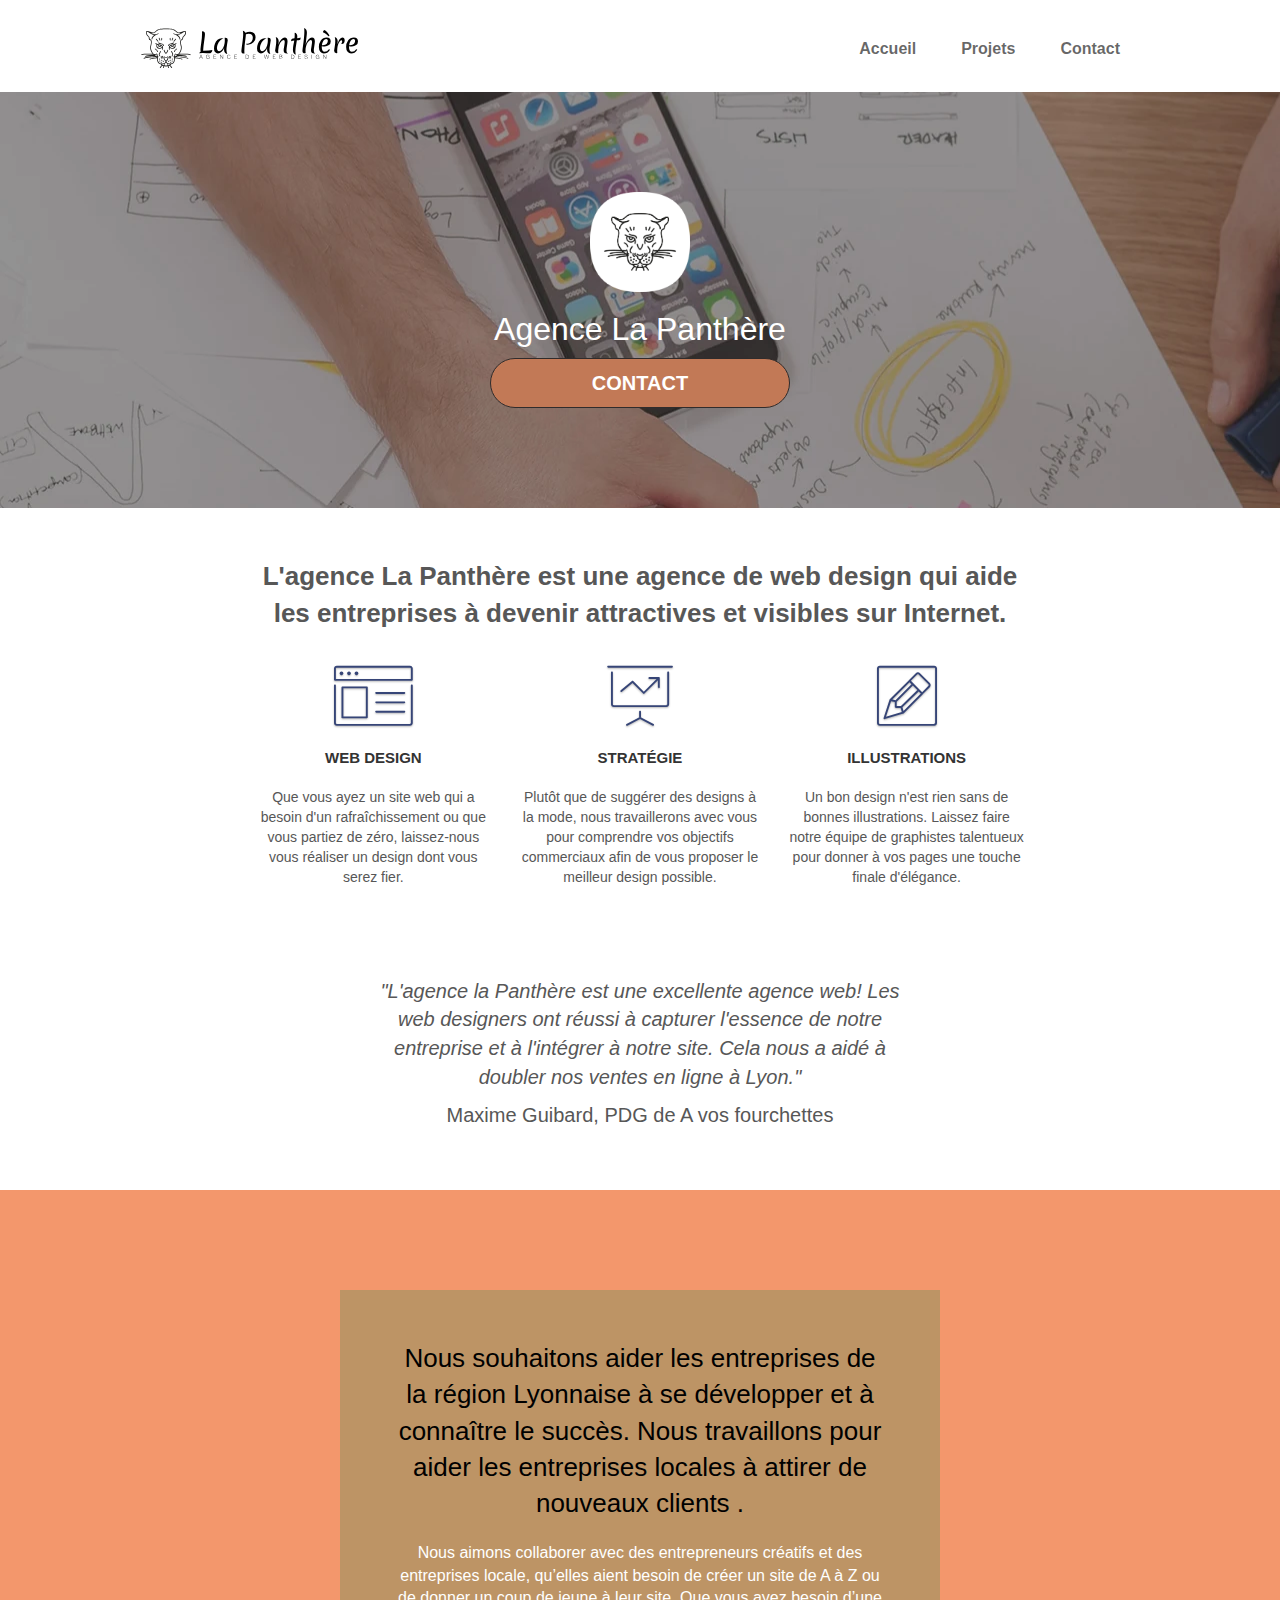
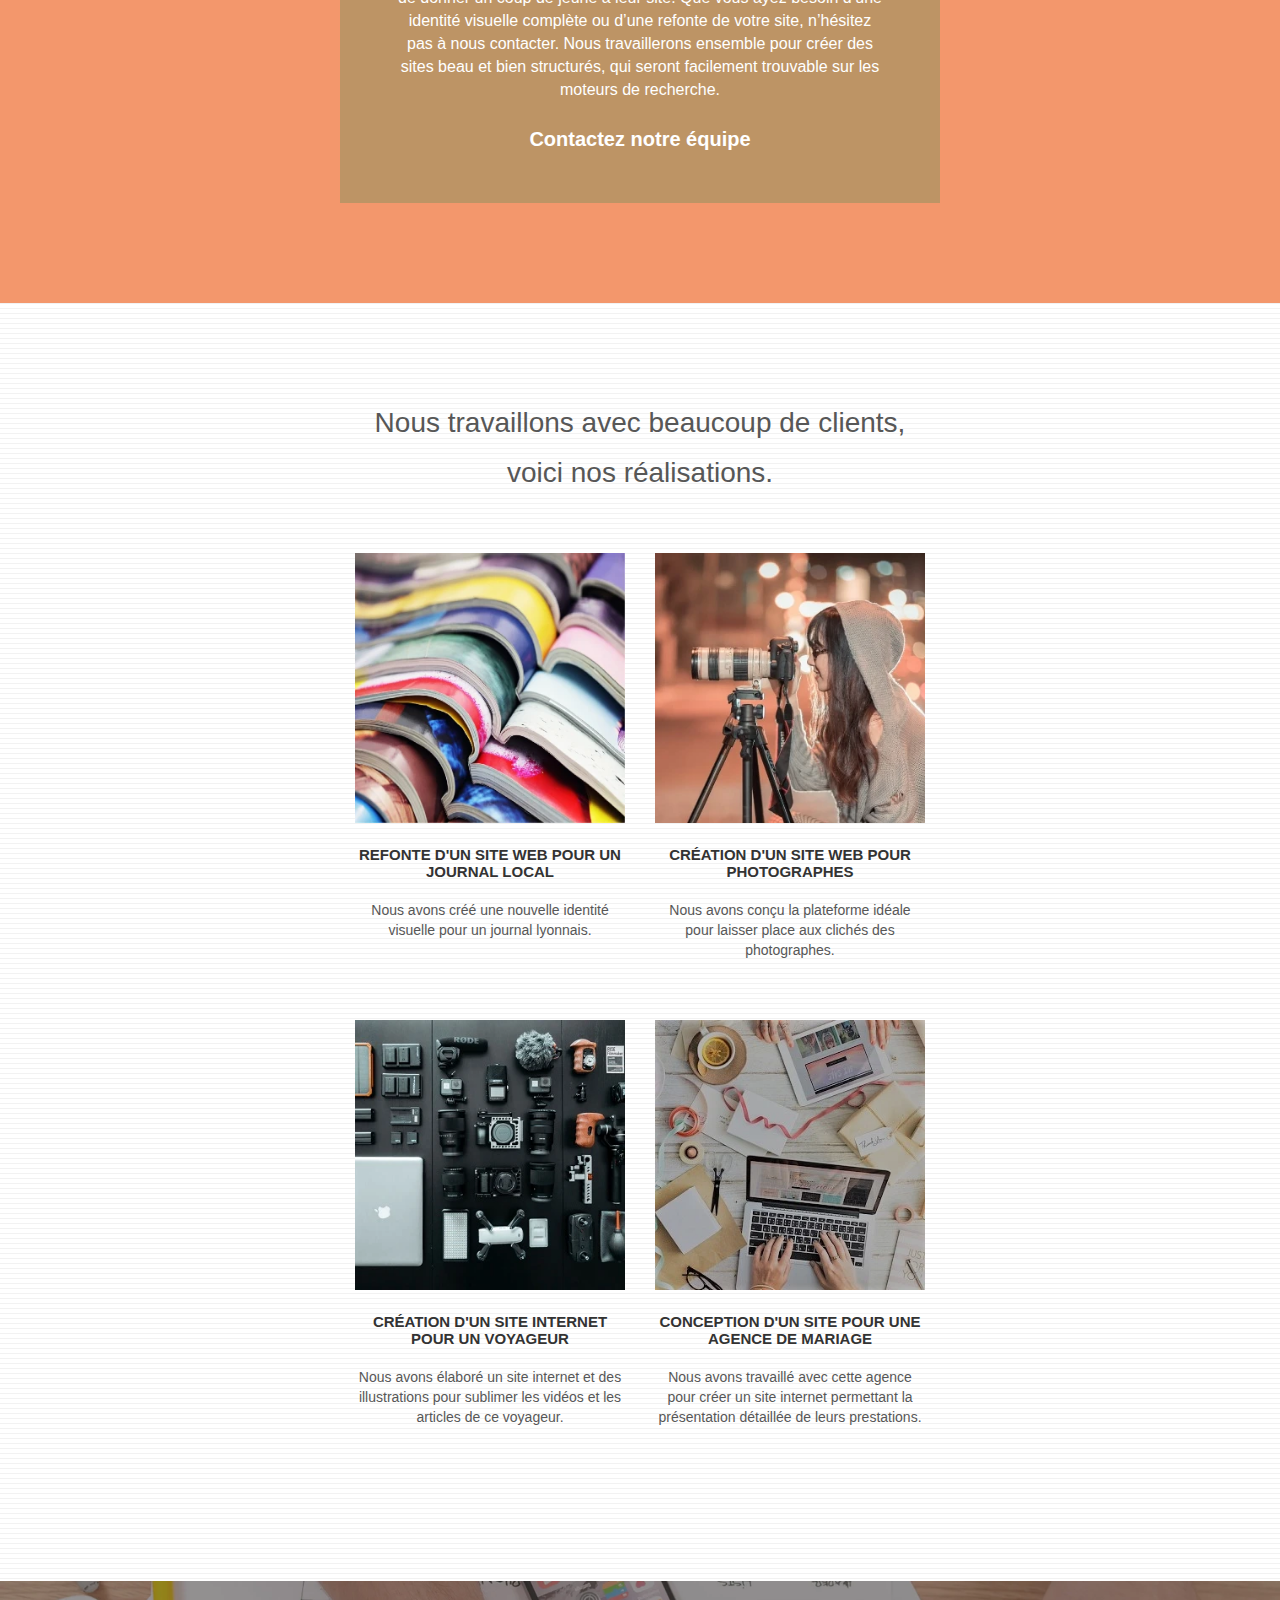
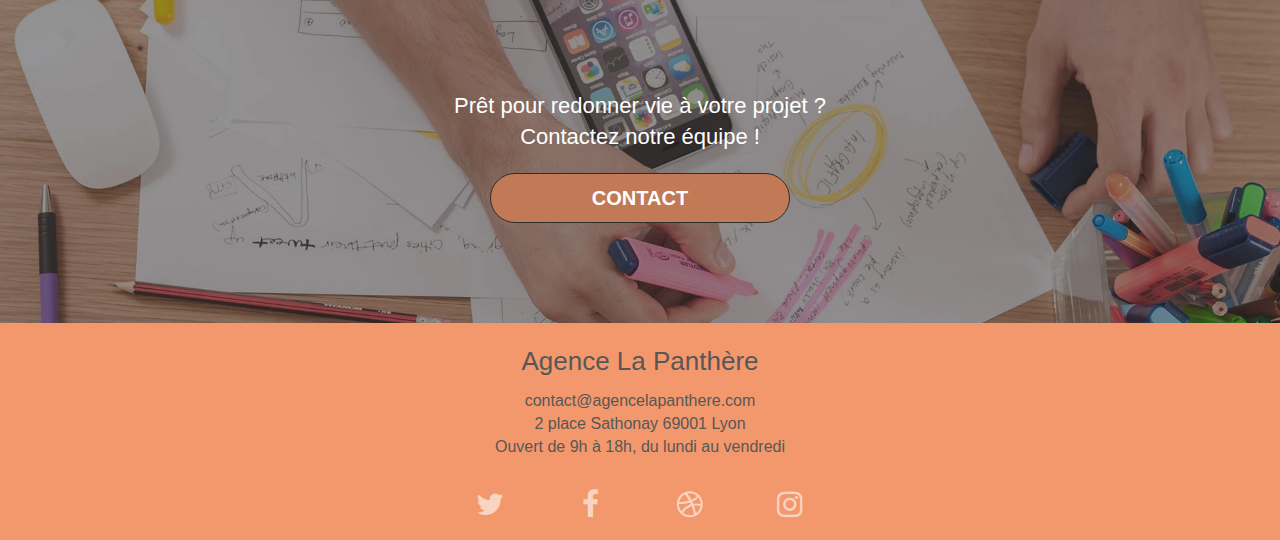
==== index.html @ f6cb7abb "V2 page 1 1er jet" ====
<!doctype html>
<html lang="fr-FR">
<head>
    <meta charset="utf-8">
	<meta charset="robots" content="index, folow">
	<!-- Placer url de la page ICI -->
	<link rel= "canonical"href= "" />
	<title>La Panthère - Agence de web design à Lyon.</title>
    <meta name="description" content="La Panthère agence, basée à Lyon, Création et refonte de sites web, aide au développement d'entreprise par le web design, la statégie web, et les illustrations">
    <meta name="viewport" content="width=device-width, initial-scale=1.0, viewport-fit=cover">
	<link rel="shortcut icon" type="image/png" href="img/favicon.jpg">
    
<!-- CSS -->
	<link rel="stylesheet" type="text/css" href="./css/bootstrap.css">
	<link rel="stylesheet" type="text/css" href="./css/font-awesome.css">
	<link rel="stylesheet" type="text/css" href="./css/et-line.css">
	<link rel="stylesheet" type="text/css" href="./css/style.css">
    
<!-- Analytics -->
<!-- il faudra penser à ajouter Google Analaytics 4 pour avoir un retour sur la fréquentation du site --> 
<!-- Analytics END -->
    
</head>


<body>
	<div class="page-container">
		
		<!-- bloc-0 -->
		<header>
			<div class="bloc bgc-white l-bloc " id="bloc-0">
				<div class="container bloc-sm">
					<nav class="navbar row">
						<div class="navbar-header">
							<a class="navbar-brand" href="index.html"><img src="img/agence-la-panthere-monochrome.svg" alt=" Logo de l'agence la Panthère de web design à Lyon" height="40" /></a>
							<button id="nav-toggle" type="button" class="ui-navbar-toggle navbar-toggle" data-toggle="collapse" data-target=".navbar-1">
								<span class="sr-only">Toggle navigation</span><span class="icon-bar"></span><span class="icon-bar"></span><span class="icon-bar"></span>
							</button>
						</div>
						<div class="collapse navbar-collapse navbar-1 special-dropdown-nav">
							<ul class="site-navigation nav navbar-nav">
								<li class="contour">
									<a href="index.html">Accueil</a>
								</li>
								<li class="contour">
									<a href="#section-projet">Projets</a>
								</li>
								<li class="contour">
									<a href="contact.html">Contact</a>
								</li>
							</ul>
						</div>
					</nav>
				</div>
			</div>
		</header>
		<!-- bloc-0 END -->

		<main>
			<!-- bloc-1-presentation -->
			<div class="bloc bgc-dark-slate-blue bg-banniere d-bloc bg-t-edge bloc-bg-texture texture-paper b-parallax" id="bloc-1-hero">
				<div class="container bloc-lg">
					<div class="row tight-width-whitespace">
						<div class="col-sm-12">
							<img src="img/logo.png" class="center-block image-resize-mode" width="100" alt="Agence La Panthère à Lyon, web design et création" />
							<h1 class="text-center mod-size4">
								Agence La Panthère
							</h1>
							<div class="center">
								<form action="contact.html">
									<button	type="submit" class="btn-spc bold-link">CONTACT</button>
								</form>
							</div>
						</div>
					</div>
				</div>
			</div>
			<!-- bloc-1-presentation END -->


			<!-- bloc-2-services -->
			<div class="bloc bgc-white l-bloc" id="bloc-2-services">
				<div class="container bloc-md">
					<div class="row">
						<div class="col-sm-12 text-center">
							<!-- Image à remplacer par du texte -->
							<p class="mod-size2 mod-bold">L'agence La Panthère est une agence de web design qui aide<br>
							les entreprises à devenir attractives et visibles sur Internet.</p>
						</div>
					</div>
					<div class="row voffset-lg med-width-whitespace">
						<div class="col-sm-4">
							<div class="text-center">
								<span class="et-icon-browser sm-shadow icon-dark-slate-blue icons icon-lg"></span>
							</div>
							<h3 class="mg-md text-center">
								Web design
							</h3>
							<p class="text-center mod-size5">
								Que vous ayez un site web qui a besoin d'un rafraîchissement ou que vous partiez de zéro, laissez-nous vous réaliser un design dont vous serez fier.
							</p>
						</div>
						<div class="col-sm-4">
							<div class="text-center">
								<span class="et-icon-presentation sm-shadow icon-dark-slate-blue icons icon-lg"></span>
							</div>
							<h3 class="mg-md text-center">
								Stratégie
							</h3>
							<p class="text-center mod-size5">
								Plutôt que de suggérer des designs à la mode, nous travaillerons avec vous pour comprendre vos objectifs commerciaux afin de vous proposer le meilleur design possible.<br>
							</p>
						</div>
						<div class="col-sm-4">
							<div class="text-center">
								<span class="et-icon-edit sm-shadow icon-dark-slate-blue icons icon-lg"></span>
							</div>
							<h3 class="mg-md text-center">
								Illustrations
							</h3>
							<p class="text-center mod-size5">
								Un bon design n'est rien sans de bonnes illustrations. Laissez faire notre équipe de graphistes talentueux pour donner à vos pages une touche finale d'élégance.
							</p>
						</div>
					</div>
					<div class="row voffset-lg voffset">
						<div class="col-xs-12 col-md-8 col-md-offset-2 text-center">
							<p class="mod-size4 mod-italic">"L'agence la Panthère est une excellente agence web! Les<br>
							web designers ont réussi à capturer l'essence de notre<br>
							entreprise et à l'intégrer à notre site. Cela nous a aidé à <br>
							doubler nos ventes en ligne à Lyon."</p>
							<p class= "mod-size4 mod-lighter">Maxime Guibard, PDG de A vos fourchettes</p>
						</div>
					</div>
				</div>
			</div>
			<!-- bloc-2-services END -->

			<!-- bloc-3-what-i-do -->
			<div class="bloc tc-white bgc-atomic-tangerine bg-presentation d-bloc bloc-bg-texture texture-paper b-parallax" id="bloc-3-what-i-do">
				<div class="container bloc-lg">
					<div class="row tight-width-whitespace black-background">
						<div class="col-sm-12">
							<h2 class="mg-md text-center txt-black mod-size2">
								Nous souhaitons aider les entreprises de la région Lyonnaise à se développer et à connaître le succès. Nous travaillons pour aider les entreprises locales à attirer de nouveaux clients .<br>
							</h2>
							<p class="text-center white mod-size3">
								Nous aimons collaborer avec des entrepreneurs créatifs et des entreprises locale, qu’elles aient besoin de créer un site de A à Z ou de donner un coup de jeune à leur site. Que vous ayez besoin d’une identité visuelle complète ou d’une refonte de votre site, n’hésitez pas à nous contacter. Nous travaillerons ensemble pour créer des sites beau et bien structurés, qui seront facilement trouvable sur les moteurs de recherche. <br><br>
								<a class="ltc-white bold-link" href="contact.html"> Contactez notre équipe </a><br>
							</p>
						</div>
					</div>
				</div>
			</div>
			<!-- bloc-3-what-i-do END -->

			<!-- bloc-4-portfolio -->
			<div class="bloc bgc-white bg-lines-h2-bg bg-repeat l-bloc" id="bloc-4-portfolio">
				<div class="container bloc-lg">
					<div class="row">
						<div class="col-sm-12 text-center" id="section-projet">
							<p class="mod-size1">Nous travaillons avec beaucoup de clients,</p>
							<p class="mod-size1">voici nos réalisations.</p>
							
						</div>
					</div>
					<div class="row tight-width-whitespace portfolio-row">
						<div class="col-sm-6 center">
							<a href="#" data-lightbox="img/1.webp" data-gallery-id="gallery-1" data-caption="Refonte d'un site web pour un journal local" data-frame="snapshot-lb"><img src="img/1.webp" alt="Agence la Panthère à Lyon. Refonte d'un site web pour un journal local" class="img-responsive portfolio-thumb" /></a>
							<h3 class="mg-md text-center">
								Refonte d'un site web pour un journal local
							</h3>
							<p class="text-center mod-size5">
								Nous avons créé une nouvelle identité visuelle pour un journal lyonnais.
							</p>
						</div>
						<div class="col-sm-6">
							<a href="#" data-lightbox="img/2.webp" data-gallery-id="gallery-1" data-caption="Création d'un site web pour photographes" data-frame="snapshot-lb"><img src="img/2.webp" class="img-responsive portfolio-thumb" alt="Agence la Panthère à Lyon. Création d'un site web pour photographes" /></a>
							<h3 class="mg-md text-center">
								Création d'un site web pour photographes
							</h3>
							<p class="text-center mod-size5">
								Nous avons conçu la plateforme idéale pour laisser place aux clichés des photographes.
							</p>
						</div>
					</div>
					<div class="row tight-width-whitespace portfolio-row">
						<div class="col-sm-6">
							<a href="#" data-lightbox="img/3.webp" data-gallery-id="gallery-1" data-caption="Création d'un site internet pour un voyageur" data-frame="snapshot-lb"><img src="img/3.webp" class="img-responsive portfolio-thumb" alt="Agence la Panthère à Lyon. Création d'un site web pour voyageur"/></a>
							<h3 class="mg-md text-center">
								Création d'un site internet pour un voyageur
							</h3>
							<p class="text-center mod-size5">
								Nous avons élaboré un site internet et des illustrations pour sublimer les vidéos et les articles de ce voyageur.
							</p>
						</div>
						<div class="col-sm-6">
							<a href="#" data-lightbox="img/4.webp" data-gallery-id="gallery-1" data-caption="Conception d'un site pour une agence de mariage" data-frame="snapshot-lb"><img src="img/4.webp" class="img-responsive portfolio-thumb" alt="Agence la Panthère à Lyon. Création d'un site web pour agence de mariage" /></a>
							<h3 class="mg-md text-center">
								Conception d'un site pour une agence de mariage
							</h3>
							<p class="text-center mod-size5">
								Nous avons travaillé avec cette agence pour créer un site internet permettant la présentation détaillée de leurs prestations.
							</p>
						</div>
					</div>
				</div>
			</div>
			<!-- bloc-4-portfolio END -->

			<!-- bloc-5-cta -->
			<div class="bloc bgc-dark-slate-blue bg-banniere d-bloc texture-paper" id="bloc-5-cta">
				<div class="container bloc-lg">
					<div class="row">
						<h2 class="mg-md text-center .mod-size txt-white">
							Prêt pour redonner vie à votre projet ?<br>Contactez notre équipe !
						</h2>
						<div class="center">
							<form action="contact.html">
								<button	type="submit" class="btn-spc bold-link">CONTACT</button>
							</form>
						</div>
					</div>
				</div>
			</div>
			<!-- bloc-5-cta END -->
		</main>

		<footer>
			<!-- Footer -->
			<div class="bloc bgc-atomic-tangerine d-bloc" id="bloc-8">
					<div class="container bloc-sm">
						<div class="row mod-row">
							<div class="col-sm-12">
								<p class="text-center tc-black mod-size2">
									Agence La Panthère <br>
								</p>
								<p class="text-center tc-black mod-size3">
									contact@agencelapanthere.com<br>2 place Sathonay 69001 Lyon<br>Ouvert de 9h à 18h, du lundi au vendredi<br>
								</p>
								<div class="row row-no-gutters social tc-black flex-row">
									<div class="col-sm-3">
										<div class="text-center">
											<a class="social" href="index.html"><span class="fa fa-twitter icon-md"></span></a>
										</div>
									</div>
									<div class="col-sm-3">
										<div class="text-center">
											<a class="social" href="index.html"><span class="fa fa-facebook icon-md"></span></a>
										</div>
									</div>
									<div class="col-sm-3">
										<div class="text-center">
											<a class="social" href="index.html"><span class="fa fa-dribbble icon-md"></span></a>
										</div>
									</div>
									<div class="col-sm-3">
										<div class="text-center">
											<a class="social" href="index.html"><span class="fa fa-instagram icon-md"></span></a>
										</div>
									</div>					
								</div>
							</div>
						</div>
					</div>
			</div>
			<!-- Footer - bloc-8 END -->
		</footer>


	</div>
<!-- Principal conteneur END -->

<!-- Javascript -->
<script src="./js/jquery-2.1.0.js" defer></script>
<script src="./js/bootstrap.js" defer></script>
<script src="./js/blocs.js" defer></script>
<script src="./js/jquery.touchSwipe.js" defer></script>
<script src="./js/gmaps.js" defer></script>
<!-- Fin JS -->

</body>
</html>
---- css/et-line.css ----
@font-face {
    font-family: et-line;
    src: url(../fonts/et-line.eot);
    src: url(../fonts/et-line.eot?#iefix) format('embedded-opentype'), url(../fonts/et-line.woff) format('woff'), url(../fonts/et-line.ttf) format('truetype'), url(../fonts/et-line.svg#et-line) format('svg');
    font-weight: 400;
    font-style: normal
}

.et-icon-adjustments,
.et-icon-alarmclock,
.et-icon-anchor,
.et-icon-aperture,
.et-icon-attachment,
.et-icon-bargraph,
.et-icon-basket,
.et-icon-beaker,
.et-icon-bike,
.et-icon-book-open,
.et-icon-briefcase,
.et-icon-browser,
.et-icon-calendar,
.et-icon-camera,
.et-icon-caution,
.et-icon-chat,
.et-icon-circle-compass,
.et-icon-clipboard,
.et-icon-clock,
.et-icon-cloud,
.et-icon-compass,
.et-icon-desktop,
.et-icon-dial,
.et-icon-document,
.et-icon-documents,
.et-icon-download,
.et-icon-dribbble,
.et-icon-edit,
.et-icon-envelope,
.et-icon-expand,
.et-icon-facebook,
.et-icon-flag,
.et-icon-focus,
.et-icon-gears,
.et-icon-genius,
.et-icon-gift,
.et-icon-global,
.et-icon-globe,
.et-icon-googleplus,
.et-icon-grid,
.et-icon-happy,
.et-icon-hazardous,
.et-icon-heart,
.et-icon-hotairballoon,
.et-icon-hourglass,
.et-icon-key,
.et-icon-laptop,
.et-icon-layers,
.et-icon-lifesaver,
.et-icon-lightbulb,
.et-icon-linegraph,
.et-icon-linkedin,
.et-icon-lock,
.et-icon-magnifying-glass,
.et-icon-map,
.et-icon-map-pin,
.et-icon-megaphone,
.et-icon-mic,
.et-icon-mobile,
.et-icon-newspaper,
.et-icon-notebook,
.et-icon-paintbrush,
.et-icon-paperclip,
.et-icon-pencil,
.et-icon-phone,
.et-icon-picture,
.et-icon-pictures,
.et-icon-piechart,
.et-icon-presentation,
.et-icon-pricetags,
.et-icon-printer,
.et-icon-profile-female,
.et-icon-profile-male,
.et-icon-puzzle,
.et-icon-quote,
.et-icon-recycle,
.et-icon-refresh,
.et-icon-ribbon,
.et-icon-rss,
.et-icon-sad,
.et-icon-scissors,
.et-icon-scope,
.et-icon-search,
.et-icon-shield,
.et-icon-speedometer,
.et-icon-strategy,
.et-icon-streetsign,
.et-icon-tablet,
.et-icon-target,
.et-icon-telescope,
.et-icon-toolbox,
.et-icon-tools,
.et-icon-tools-2,
.et-icon-trophy,
.et-icon-tumblr,
.et-icon-twitter,
.et-icon-upload,
.et-icon-video,
.et-icon-wallet,
.et-icon-wine {
    font-family: et-line;
    speak: none;
    font-style: normal;
    font-weight: 400;
    font-variant: normal;
    text-transform: none;
    line-height: 1;
    -webkit-font-smoothing: antialiased;
    -moz-osx-font-smoothing: grayscale;
    display: inline-block
}

.et-icon-mobile:before {
    content: "\e000"
}

.et-icon-laptop:before {
    content: "\e001"
}

.et-icon-desktop:before {
    content: "\e002"
}

.et-icon-tablet:before {
    content: "\e003"
}

.et-icon-phone:before {
    content: "\e004"
}

.et-icon-document:before {
    content: "\e005"
}

.et-icon-documents:before {
    content: "\e006"
}

.et-icon-search:before {
    content: "\e007"
}

.et-icon-clipboard:before {
    content: "\e008"
}

.et-icon-newspaper:before {
    content: "\e009"
}

.et-icon-notebook:before {
    content: "\e00a"
}

.et-icon-book-open:before {
    content: "\e00b"
}

.et-icon-browser:before {
    content: "\e00c"
}

.et-icon-calendar:before {
    content: "\e00d"
}

.et-icon-presentation:before {
    content: "\e00e"
}

.et-icon-picture:before {
    content: "\e00f"
}

.et-icon-pictures:before {
    content: "\e010"
}

.et-icon-video:before {
    content: "\e011"
}

.et-icon-camera:before {
    content: "\e012"
}

.et-icon-printer:before {
    content: "\e013"
}

.et-icon-toolbox:before {
    content: "\e014"
}

.et-icon-briefcase:before {
    content: "\e015"
}

.et-icon-wallet:before {
    content: "\e016"
}

.et-icon-gift:before {
    content: "\e017"
}

.et-icon-bargraph:before {
    content: "\e018"
}

.et-icon-grid:before {
    content: "\e019"
}

.et-icon-expand:before {
    content: "\e01a"
}

.et-icon-focus:before {
    content: "\e01b"
}

.et-icon-edit:before {
    content: "\e01c"
}

.et-icon-adjustments:before {
    content: "\e01d"
}

.et-icon-ribbon:before {
    content: "\e01e"
}

.et-icon-hourglass:before {
    content: "\e01f"
}

.et-icon-lock:before {
    content: "\e020"
}

.et-icon-megaphone:before {
    content: "\e021"
}

.et-icon-shield:before {
    content: "\e022"
}

.et-icon-trophy:before {
    content: "\e023"
}

.et-icon-flag:before {
    content: "\e024"
}

.et-icon-map:before {
    content: "\e025"
}

.et-icon-puzzle:before {
    content: "\e026"
}

.et-icon-basket:before {
    content: "\e027"
}

.et-icon-envelope:before {
    content: "\e028"
}

.et-icon-streetsign:before {
    content: "\e029"
}

.et-icon-telescope:before {
    content: "\e02a"
}

.et-icon-gears:before {
    content: "\e02b"
}

.et-icon-key:before {
    content: "\e02c"
}

.et-icon-paperclip:before {
    content: "\e02d"
}

.et-icon-attachment:before {
    content: "\e02e"
}

.et-icon-pricetags:before {
    content: "\e02f"
}

.et-icon-lightbulb:before {
    content: "\e030"
}

.et-icon-layers:before {
    content: "\e031"
}

.et-icon-pencil:before {
    content: "\e032"
}

.et-icon-tools:before {
    content: "\e033"
}

.et-icon-tools-2:before {
    content: "\e034"
}

.et-icon-scissors:before {
    content: "\e035"
}

.et-icon-paintbrush:before {
    content: "\e036"
}

.et-icon-magnifying-glass:before {
    content: "\e037"
}

.et-icon-circle-compass:before {
    content: "\e038"
}

.et-icon-linegraph:before {
    content: "\e039"
}

.et-icon-mic:before {
    content: "\e03a"
}

.et-icon-strategy:before {
    content: "\e03b"
}

.et-icon-beaker:before {
    content: "\e03c"
}

.et-icon-caution:before {
    content: "\e03d"
}

.et-icon-recycle:before {
    content: "\e03e"
}

.et-icon-anchor:before {
    content: "\e03f"
}

.et-icon-profile-male:before {
    content: "\e040"
}

.et-icon-profile-female:before {
    content: "\e041"
}

.et-icon-bike:before {
    content: "\e042"
}

.et-icon-wine:before {
    content: "\e043"
}

.et-icon-hotairballoon:before {
    content: "\e044"
}

.et-icon-globe:before {
    content: "\e045"
}

.et-icon-genius:before {
    content: "\e046"
}

.et-icon-map-pin:before {
    content: "\e047"
}

.et-icon-dial:before {
    content: "\e048"
}

.et-icon-chat:before {
    content: "\e049"
}

.et-icon-heart:before {
    content: "\e04a"
}

.et-icon-cloud:before {
    content: "\e04b"
}

.et-icon-upload:before {
    content: "\e04c"
}

.et-icon-download:before {
    content: "\e04d"
}

.et-icon-target:before {
    content: "\e04e"
}

.et-icon-hazardous:before {
    content: "\e04f"
}

.et-icon-piechart:before {
    content: "\e050"
}

.et-icon-speedometer:before {
    content: "\e051"
}

.et-icon-global:before {
    content: "\e052"
}

.et-icon-compass:before {
    content: "\e053"
}

.et-icon-lifesaver:before {
    content: "\e054"
}

.et-icon-clock:before {
    content: "\e055"
}

.et-icon-aperture:before {
    content: "\e056"
}

.et-icon-quote:before {
    content: "\e057"
}

.et-icon-scope:before {
    content: "\e058"
}

.et-icon-alarmclock:before {
    content: "\e059"
}

.et-icon-refresh:before {
    content: "\e05a"
}

.et-icon-happy:before {
    content: "\e05b"
}

.et-icon-sad:before {
    content: "\e05c"
}

.et-icon-facebook:before {
    content: "\e05d"
}

.et-icon-twitter:before {
    content: "\e05e"
}

.et-icon-googleplus:before {
    content: "\e05f"
}

.et-icon-rss:before {
    content: "\e060"
}

.et-icon-tumblr:before {
    content: "\e061"
}

.et-icon-linkedin:before {
    content: "\e062"
}

.et-icon-dribbble:before {
    content: "\e063"
}
---- css/style.css ----
body {
    margin: 0;
    padding: 0;
    background: #FFF;
    overflow-x: hidden;
    -webkit-font-smoothing: antialiased;
    -moz-osx-font-smoothing: grayscale;
}
/* modif css */
.mod-size1 {
    font-size: 28px;
}
.mod-size2 {
    font-size: 26px;
}
.mod-size3 {
    font-size: 16px;
}
.mod-size4 {
    font-size: 20px;
} 
.mod-size5{
    font-size: 14px;
}
.mod-italic {
    font-style: italic;
}
.mod-lighter {
    font-weight: lighter;
}
.mod-bold {
    font-weight: bold;
}
.center {
    text-align: center;
    justify-content: center;
}
.shadow1 {
    text-shadow: white 3px 5px 30px;
}
.txt-white {
    color: white!important;
}
.txt-black {
    color: black!important;
}
.btn-spc {
    border: 1px solid rgb(48, 44, 44);
    padding: 10px 20px;
    border-radius: 30px;
    background-color: #c27956;
    min-width: 300px;
    color: white;
}
.btn-spc:hover {
    box-shadow: 0 0 10px pink;
    border-color: white;
    text-shadow: 0 0 20px white;
}
.contour {

    border-radius: 10px;
}
a,
button {
    transition: all 0.3s ease-in;
    transition: all 0.8s ease-out;
    outline: none!important;
}

a:hover {
    border-radius: 20px;
    text-decoration: none;
    cursor: pointer;
}
.flex-row {
    display: flex;
    flex-direction: row;
    justify-content: space-between;
}
.img-responsive {
    margin-left: auto;
    margin-right: auto;
}

#page-loading-blocs-notifaction {
    position: fixed;
    top: 0;
    bottom: 0;
    width: 100%;
    z-index: 100000;
    background: #FFFFFF url("img/pageload-spinner.gif") no-repeat center center;
}

.bloc {
    width: 100%;
    clear: both;
    background: 50% 50% no-repeat;
    padding: 0 50px;
    -webkit-background-size: cover;
    -moz-background-size: cover;
    -o-background-size: cover;
    background-size: cover;
    position: relative;
}

.bloc .container {
    padding-left: 0;
    padding-right: 0;
}

.bloc-lg {
    padding: 100px 50px;
}

.bloc-md {
    padding: 50px;
}

.bloc-sm {
    padding: 20px 50px;
}

.bg-center,
.bg-l-edge,
.bg-r-edge,
.bg-t-edge,
.bg-b-edge,
.bg-tl-edge,
.bg-bl-edge,
.bg-tr-edge,
.bg-br-edge,
.bg-repeat {
    -webkit-background-size: auto!important;
    -moz-background-size: auto!important;
    -o-background-size: auto!important;
    background-size: auto!important;
}

.bg-repeat {
    background: repeat;
}

.bg-t-edge {
    background: top no-repeat;
}

.bloc-bg-texture::before {
    
    background-size: 2px 2px;
    position: absolute;
    top: 0;
    bottom: 0;
    left: 0;
    right: 0;
}

.texture-paper::before {
    background: url("img/texture-paper.png");
    background-size: 280px 280px;
}

.b-parallax {
    background-attachment: fixed;
}

.d-bloc {
    color: rgba(255, 255, 255, .7);
}

.d-bloc button:hover {
    color: rgba(255, 255, 255, .9);
}

.d-bloc .icon-round,
.d-bloc .icon-square,
.d-bloc .icon-rounded,
.d-bloc .icon-semi-rounded-a,
.d-bloc .icon-semi-rounded-b {
    border-color: rgba(255, 255, 255, .9);
}

.d-bloc .divider-h span {
    border-color: rgba(255, 255, 255, .2);
}

.d-bloc .a-btn,
.d-bloc .navbar a,
.d-bloc .navbar-brand,
.d-bloc a .icon-sm,
.d-bloc a .icon-md,
.d-bloc a .icon-lg,
.d-bloc a .icon-xl,
.d-bloc h1 a,
.d-bloc h2 a,
.d-bloc h3 a,
.d-bloc h4 a,
.d-bloc h5 a,
.d-bloc h6 a,
.d-bloc p a {
    color: rgba(255, 255, 255, .6);
}

.d-bloc .a-btn:hover,
.d-bloc .navbar a:hover,
.d-bloc .navbar-brand:hover,
.d-bloc a:hover .icon-sm,
.d-bloc a:hover .icon-md,
.d-bloc a:hover .icon-lg,
.d-bloc a:hover .icon-xl,
.d-bloc h1 a:hover,
.d-bloc h2 a:hover,
.d-bloc h3 a:hover,
.d-bloc h4 a:hover,
.d-bloc h5 a:hover,
.d-bloc h6 a:hover,
.d-bloc p a:hover {
    color: rgba(255, 255, 255, 1);
}

.d-bloc .navbar-toggle .icon-bar {
    background: rgba(255, 255, 255, 1);
}

.d-bloc .btn-wire,
.d-bloc .btn-wire:hover {
    color: rgba(255, 255, 255, 1);
    border-color: rgba(255, 255, 255, 1);
}

.d-bloc .panel {
    color: rgba(0, 0, 0, .5);
}

.d-bloc .panel button:hover {
    color: rgba(0, 0, 0, .7);
}

.d-bloc .panel icon {
    border-color: rgba(0, 0, 0, .7);
}

.d-bloc .panel .divider-h span {
    border-color: rgba(0, 0, 0, .1);
}

.d-bloc .panel .a-btn {
    color: rgba(0, 0, 0, .6);
}

.d-bloc .panel .a-btn:hover {
    color: rgba(0, 0, 0, 1);
}

.d-bloc .panel .btn-wire,
.d-bloc .panel .btn-wire:hover {
    color: rgba(0, 0, 0, .7);
    border-color: rgba(0, 0, 0, .3);
}

.d-bloc .panel,
.l-bloc {
    color: rgba(0, 0, 0, .5);
}

.d-bloc .panel button:hover,
.l-bloc button:hover {
    color: rgba(0, 0, 0, .7);
}

.l-bloc .icon-round,
.l-bloc .icon-square,
.l-bloc .icon-rounded,
.l-bloc .icon-semi-rounded-a,
.l-bloc .icon-semi-rounded-b {
    border-color: rgba(0, 0, 0, .7);
}

.d-bloc .panel .divider-h span,
.l-bloc .divider-h span {
    border-color: rgba(0, 0, 0, .1);
}

.d-bloc .panel .a-btn,
.l-bloc .a-btn,
.l-bloc .navbar a,
.l-bloc .navbar-brand,
.l-bloc a .icon-sm,
.l-bloc a .icon-md,
.l-bloc a .icon-lg,
.l-bloc a .icon-xl,
.l-bloc h1 a,
.l-bloc h2 a,
.l-bloc h3 a,
.l-bloc h4 a,
.l-bloc h5 a,
.l-bloc h6 a,
.l-bloc p a {
    color: rgba(0, 0, 0, .6);
}

.d-bloc .panel .a-btn:hover,
.l-bloc .a-btn:hover,
.l-bloc .navbar a:hover,
.l-bloc .navbar-brand:hover,
.l-bloc a:hover .icon-sm,
.l-bloc a:hover .icon-md,
.l-bloc a:hover .icon-lg,
.l-bloc a:hover .icon-xl,
.l-bloc h1 a:hover,
.l-bloc h2 a:hover,
.l-bloc h3 a:hover,
.l-bloc h4 a:hover,
.l-bloc h5 a:hover,
.l-bloc h6 a:hover,
.l-bloc p a:hover {
    color: rgba(0, 0, 0, 1);
}

.l-bloc .navbar-toggle .icon-bar {
    color: rgba(0, 0, 0, .6);
}

.d-bloc .panel .btn-wire,
.d-bloc .panel .btn-wire:hover,
.l-bloc .btn-wire,
.l-bloc .btn-wire:hover {
    color: rgba(0, 0, 0, .7);
    border-color: rgba(0, 0, 0, .3);
}

.voffset {
    margin-top: 30px;
}

.voffset-lg {
    margin-top: 80px;
}

.row-no-gutters {
    margin-right: 0;
    margin-left: 0;
    
}

.row.row-no-gutters > [class^="col-"],
.row.row-no-gutters > [class*=" col-"] {
    padding-right: 0;
    padding-left: 0;
    margin-top: 20px;
}

#bloc-1-hero h1 {
    font-size: 32px;
}

.navbar {
    margin-bottom: 0;
    z-index: 1;
}

.navbar-brand {
    height: auto;
    padding: 3px 15px;
    font-size: 25px;
    font-weight: normal;
    font-weight: 600;
    line-height: 44px;
}

.navbar-brand img {
    max-height: 200px;
    margin: 0 5px 0 0;
    display: inline;
}

.navbar-brand img[src$=svg] {
    min-width: 100px;
}

.nav-center .navbar-brand img {
    margin: 0;
}

.navbar .nav {
    padding-top: 2px;
    margin-right: -16px;
    float: right;
    z-index: 1;
}

.nav > li {
    float: left;
    margin-top: 4px;
    margin-right: 15px;
    font-size: 16px;
    font-weight: bold;
}

.navbar-nav .open .dropdown-menu > li > a {
    text-align: inherit;
}

.nav > li a:hover,
.nav > li a:focus {
    background: lightgray;
}

.navbar-toggle {
    margin: 10px 10px 0 0;
    border: 0px;
}

.navbar-toggle:hover {
    background: transparent!important;
}

.navbar-toggle .icon-bar {
    background-color: rgba(0, 0, 0, .5);
    width: 26px;
}

.nav-invert .navbar .nav {
    float: left;
}

.nav-invert .navbar-header,
.nav-invert .navbar-brand {
    float: right;
    position: relative;
    z-index: 2;
}

@media (min-width: 768px) {
    .site-navigation {
        position: absolute;
        top: 50%;
        right: 20px;
        transform: translate(0, -50%);
        -webkit-transform: translateY(-50%);
    }
    .nav > li .dropdown-menu a,
    .nav > li .dropdown-menu a:hover {
        color: #484848;
    }
    .nav-invert .site-navigation {
        left: 0;
        right: 0;
    }
    .nav-center {
        text-align: center;
    }
    .nav-center .navbar-header {
        width: 100%;
    }
    .nav-center .navbar-header,
    .nav-center .navbar-brand,
    .nav-center .nav > li {
        float: none;
        display: inline-block;
    }
    .nav-center .site-navigation {
        position: relative;
        width: 100%;
        right: 0;
        margin-right: 0px;
        margin-top: 20px;
    }
    .nav-center.mini-nav .navbar-toggle {
        float: none;
        margin: 10px auto 0;
    }
}

.nav > li > .dropdown a {
    background: none!important;
    display: block;
    padding: 14px 15px;
}

nav .caret {
    margin: 0 5px;
}

.dropdown-menu .dropdown-menu {
    top: -8px;
    left: 100%;
}

.dropdown-menu .dropmenu-flow-right {
    top: 100%;
    left: 0;
    margin-left: -1px;
    border-top-left-radius: 0;
    border-top-right-radius: 0;
}

.dropdown-menu .dropdown span {
    border: 4px solid black;
    border-top-color: transparent;
    border-right-color: transparent;
    border-bottom-color: transparent;
    margin: 6px -5px 0 0!important;
    float: right;
}

.mg-md {
    margin-top: 10px;
    margin-bottom: 20px;
}

.mg-lg {
    margin-top: 10px;
    margin-bottom: 40px;
}

.btn {
    margin: 0 5px 5px 0;
}

.btn.pull-right {
    margin: 0 0 5px 5px;
}

.btn-d,
.btn-d:hover,
.btn-d:focus {
    color: #FFF;
    background: rgba(0, 0, 0, .3);
}

button {
    outline: none!important;
}

.btn-rd {
    border-radius: 40px;
}

.btn-clean {
    border: 1px solid rgba(0, 0, 0, .08);
    border-bottom-color: rgba(0, 0, 0, .1);
    text-shadow: 0 1px 0 rgba(0, 0, 1, .1);
    box-shadow: 0 1px 3px rgba(0, 0, 1, .25), inset 0 1px 0 0 rgba(255, 255, 255, .15);
}

.icon-md {
    font-size: 30px!important;
}

.icon-lg {
    font-size: 60px!important;
}

.sm-shadow {
    text-shadow: 0 1px 2px rgba(0, 0, 0, .3);
}

.panel-sq,
.panel-sq .panel-heading,
.panel-sq .panel-footer {
    border-radius: 0;
}

.panel-rd {
    border-radius: 30px;
}

.panel-rd .panel-heading {
    border-radius: 29px 29px 0 0;
}

.panel-rd .panel-footer {
    border-radius: 0 0 29px 29px;
}

.form-control {
    border-color: rgba(0, 0, 0, .1);
    box-shadow: none;
}

.scrollToTop {
    width: 40px;
    height: 40px;
    position: fixed;
    bottom: 20px;
    right: 20px;
    opacity: 0;
    z-index: 500;
    transition: all .3s ease-in-out;
}

.scrollToTop span {
    margin-top: 6px;
}

.showScrollTop {
    font-size: 14px;
    opacity: 1;
}

a[data-lightbox] {
    position: relative;
    display: block;
    text-align: center;
}

a[data-lightbox]:hover::before {
    content: "+";
    font-family: "HelveticaNeue-Light", "Helvetica Neue Light", "Helvetica Neue", Helvetica, Arial;
    font-size: 32px;
    width: 50px;
    height: 50px;
    margin-left: -25px;
    border-radius: 50%;
    background: rgba(0, 0, 0, .6);
    color: #FFF;
    font-weight: 100;
    z-index: 1;
    position: absolute;
    top: 50%;
    transform: translateY(-50%);
    -webkit-transform: translateY(-50%);
}

a[data-lightbox]:hover img {
    opacity: 0.6;
    -webkit-animation-fill-mode: none;
    animation-fill-mode: none;
}

#lightbox-modal {
    display: flex;
    align-items: center;
}

#lightbox-modal .modal-dialog {
    width: 90%;
    max-width: 900px;
    margin: 0 auto 0;
}

#lightbox-modal .modal-dialog img {
    max-height: 90vh;
    margin: 0 auto;
}

.lightbox-caption {
    padding: 20px;
    color: #FFF;
    background: rgba(0, 0, 0, .5);
    position: absolute;
    left: 15px;
    right: 15px;
    bottom: 5px;
}

.close-lightbox {
    color: #FFF;
    font-size: 30px;
    position: absolute;
    top: 20px;
    right: 20px;
    z-index: 20;
    background: rgba(0, 0, 0, .5);
    border: none;
    line-height: 30px;
    padding: 0 9px 5px;
    opacity: 0.3;
}

.close-lightbox:hover,
.next-lightbox:hover,
.prev-lightbox:hover {
    opacity: 1.0;
    color: #FFF;
}

.next-lightbox,
.prev-lightbox {
    font-size: 20px;
    color: rgba(255, 255, 255, .9);
    background: rgba(0, 0, 0, .5);
    transition: all .2s ease-in-out;
    position: absolute;
    top: 45%;
    z-index: 1;
    opacity: 0.4;
}

.next-lightbox {
    padding: 6px 8px 1px 13px;
    right: 25px;
}

.prev-lightbox {
    padding: 6px 13px 1px 10px;
    left: 25px;
}

.snapshot-lb .modal-body {
    padding-bottom: 45px;
}

.snapshot-lb .lightbox-caption {
    padding: 0;
    color: rgba(0, 0, 0, .5);
    background: none;
}

h1,
h2,
h3,
h4,
h5,
h6,
p,
label,
.btn {
    font-family: "helvetica";
    font-weight: 400;
    color: #575757!important;
}

a {
    color:black;
}
.container {
    max-width: 1000px;
}

.hero-bloc-text {
    font-size: 38px;
}

.hero-bloc-text-sub {
    font-size: 36px;
}

.statement-bloc-text {
    line-height: 26px;
    font-style: italic;
    font-size: 20px;
    text-align: center;
    font-weight: lighter;
    max-width: 520px;
    margin: auto auto auto auto;
}

p {
    font-size: 11px;
}

.tight-width-whitespace {
    max-width: 600px;
    margin: auto auto auto auto;
}

.h1 {
    font-size: 20px;
    font-family: "Open Sans";
}

.cta-hero {
    margin-top: 22px;
    color: #FFFFFF!important;
    text-transform: uppercase;
    padding: 12px 28px 12px 28px;
    font-size: 16px;
    font-weight: 700;
}

.social {
    max-width: 400px;
    margin: auto auto auto auto;
}

h2 {
    font-size: 22px;
    line-height: 1.4em;
}

h3 {
    font-size: 15px;
    text-transform: uppercase;
    font-weight: 700;
    color: #333333!important;
}

.med-width-whitespace {
    max-width: 800px;
    margin: auto auto auto auto;
    box-shadow: 0px 0px 0px #000000;
}

h1 {
    color: white!important;
}

h4 {
    color: #333333!important;
}

.icons {
    margin-bottom: 14px;
    margin-top: 24px;
}

.white {
    color: #FFFFFF!important;
}

.portfolio-thumb {
    margin-bottom: 24px;
}

.portfolio-row {
    margin-bottom: 44px;
    margin-top: 50px;
}

.avatar {
    box-shadow: 0px 4px 9px rgba(0, 0, 0, 0.3);
}

.black-background {
    background-color: rgba(165, 147, 99, 0.7);
    padding: 40px 40px 40px 40px;
}

.bold-link {
    font-weight: bolder;
    font-size: 20px;
}

.bgc-white {
    background-color: #FFFFFF;
}

.bgc-dark-slate-blue {
    background-color: #364577;
}

.bgc-atomic-tangerine {
    background-color: #F3976C;
}

.tc-white {
    color: #F3976C!important;
}
.tc-black{
    color: black;
}

.btn-atomic-tangerine {
    background: #F3976C;
    color: #FFFFFF!important;
}

.btn-atomic-tangerine:hover {
    background: #c27956!important;
    color: #FFFFFF!important;
}

.ltc-white {
    color: #FFFFFF!important;
}

.ltc-white:hover {
    color: black!important;
    text-shadow: white 1px 0 10px;
}bol

.ltc-atomic-tangerine {
    color: #F3976C!important;
}

.ltc-atomic-tangerine:hover {
    color: #c27956!important;
}

.icon-dark-slate-blue {
    color: #364577!important;
    border-color: #364577!important;
}

.bg-dots-bg {
    background-image: url("../img/dots-bg.png");
}

.bg-lines-h2-bg {
    background-image: url("../img/lines-h2-bg.png");
}

.bg-banniere {
    background-image: url("../img/agence-la-panthere.webp");
}

.bg-presentation {
    background-image: url("../img/image-de-presentation.webp");
}

@media (max-width: 1024px) {
    .bloc {
        padding-left: 20px;
        padding-right: 20px;
    }
    .bloc.full-width-bloc,
    .bloc-tile-2.full-width-bloc .container,
    .bloc-tile-3.full-width-bloc .container,
    .bloc-tile-4.full-width-bloc .container {
        padding-left: 0;
        padding-right: 0;
    }
}

@media (max-width: 992px) and (min-width: 768px) {
    .navbar .nav {
        max-width: 80%
    }
    .nav-center.navbar .nav {
        max-width: 100%
    }
}

@media only screen and (min-width: 768px) and (max-width: 1024px) and (orientation: landscape) {
    .b-parallax {
        background-attachment: scroll;
    }
}

@media only screen and (min-width: 1024px) and (max-width: 1366px) and (-webkit-min-device-pixel-ratio: 1.5) {
    .b-parallax {
        background-attachment: scroll;
    }
}

@media (max-width: 991px) {
    .container {
        width: 100%;
    }
    .b-parallax {
        background-attachment: scroll;
    }
    .page-container,
    #hero-bloc {
        overflow-x: hidden;
        position: relative;
    }
    .bloc {
        padding-left: 20px;
        padding-right: 20px;
    }
    .bloc-group,
    .bloc-group .bloc {
        display: block;
        width: 100%;
    }
    .bloc-fill-screen .fill-bloc-top-edge,
    .bloc-fill-screen .fill-bloc-bottom-edge {
        padding: 0 20px;
        padding-left: 20px;
        padding-right: 20px;
    }
}

@media (max-width: 767px) {
    .page-container {
        overflow-x: hidden;
        position: relative;
    }
    h1,
    h2,
    h3,
    h4,
    h5,
    h6,
    p,
    #disqus_thread {
        padding-left: 10px!important;
        padding-right: 10px!important;
    }
    .b-parallax {
        background-attachment: scroll;
    }
    .navbar .nav {
        padding-top: 0;
        border-top: 1px solid rgba(0, 0, 0, .2);
        float: none!important;
    }
    .navbar.row {
        margin-left: 0;
        margin-right: 0;
    }
    .site-navigation {
        position: inherit;
        transform: none;
        -webkit-transform: none;
        -ms-transform: none;
    }
    .nav > li {
        margin-top: 0;
        border-bottom: 1px solid rgba(0, 0, 0, .1);
        background: rgba(0, 0, 0, .05);
        text-align: left;
        padding-left: 15px;
        width: 100%;
    }
    .nav > li:hover {
        background: rgba(0, 0, 0, .08);
    }
    .dropdown .dropdown a .caret {
        float: none;
        margin: 5px 0 0 10px!important;
        border: 4px solid black;
        border-bottom-color: transparent;
        border-right-color: transparent;
        border-left-color: transparent;
    }
    #hero-bloc .navbar .nav {
        background: rgba(0, 0, 0, .8);
    }
    #hero-bloc .navbar .nav a {
        color: rgba(255, 255, 255, .6);
    }
    .hero {
        padding: 50px 0;
    }
    .hero-nav {
        left: -1px;
        right: -1px;
    }
    .navbar-collapse {
        padding: 0;
        overflow-x: hidden;
        -webkit-box-shadow: none;
        box-shadow: none;
    }
    .navbar-brand img {
        max-height: 40px;
        width: auto;
    }
    .nav-invert .navbar-header {
        float: none;
        width: 100%;
    }
    .nav-invert .navbar-toggle {
        float: left;
        margin-left: 10px;
    }
    .bloc {
        padding-left: 0;
        padding-right: 0;
    }
    .bloc-xxl,
    .bloc-xl,
    .bloc-lg {
        padding: 40px 0;
    }
    .bloc-sm,
    .bloc-md {
        padding-left: 0;
        padding-right: 0;
    }
    .bloc-tile-2 .container,
    .bloc-tile-3 .container,
    .bloc-tile-4 .container,
    .bloc-fill-screen .fill-bloc-top-edge,
    .bloc-fill-screen .fill-bloc-bottom-edge {
        padding-left: 0;
        padding-right: 0;
    }
    .a-block {
        padding: 0 10px;
    }
    .btn-dwn {
        display: none;
    }
    .voffset {
        margin-top: 5px;
    }
    .voffset-md {
        margin-top: 20px;
    }
    .voffset-lg {
        margin-top: 30px;
    }
    form {
        padding: 5px;
    }
    .close-lightbox {
        display: inline-block;
    }
    .blocsapp-device-iphone5 {
        background-size: 216px 425px;
        padding-top: 60px;
        width: 216px;
        height: 425px;
    }
    .blocsapp-device-iphone5 img {
        width: 180px;
        height: 320px;
    }
}

@media (max-width: 400px) {
    .bloc {
        padding-left: 0;
        padding-right: 0;
    }
}
    
@media (max-width: 767px) {
    .bloc-mob-center-text {
        text-align: center;
    }
}
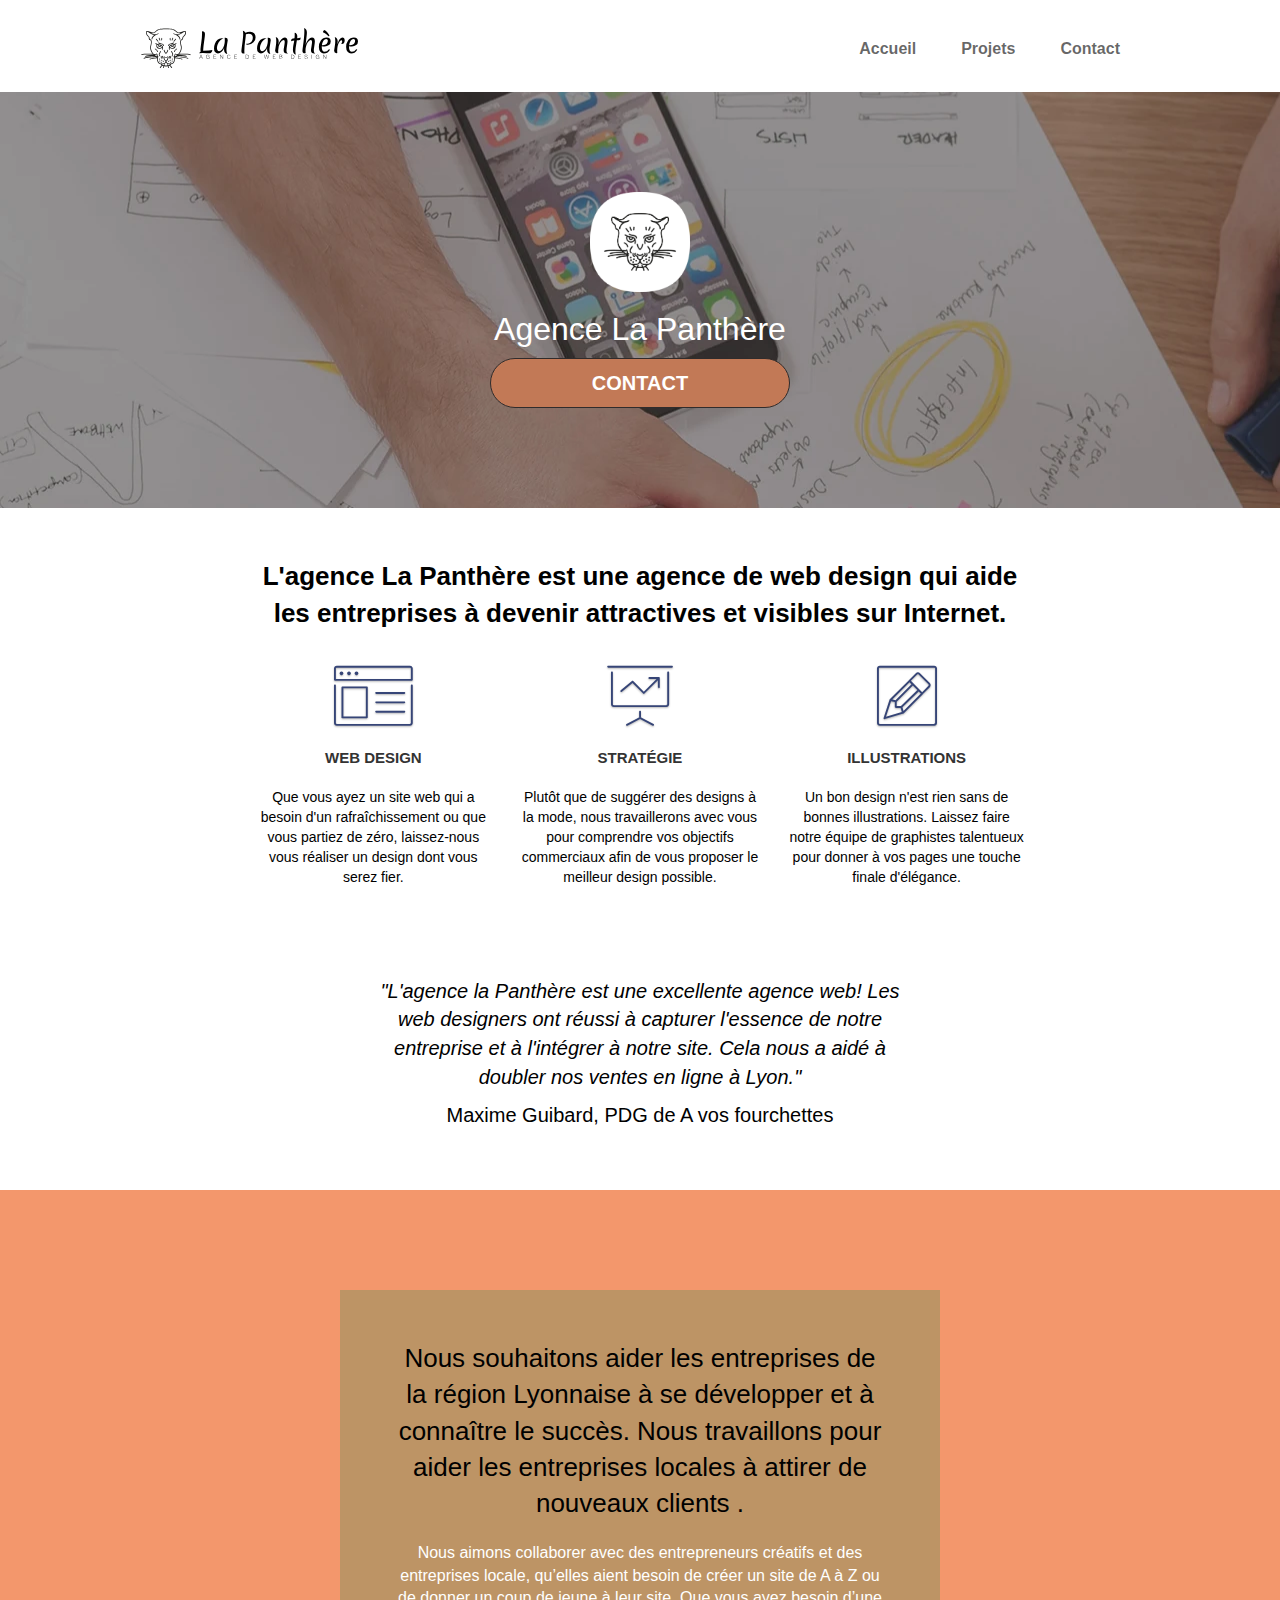
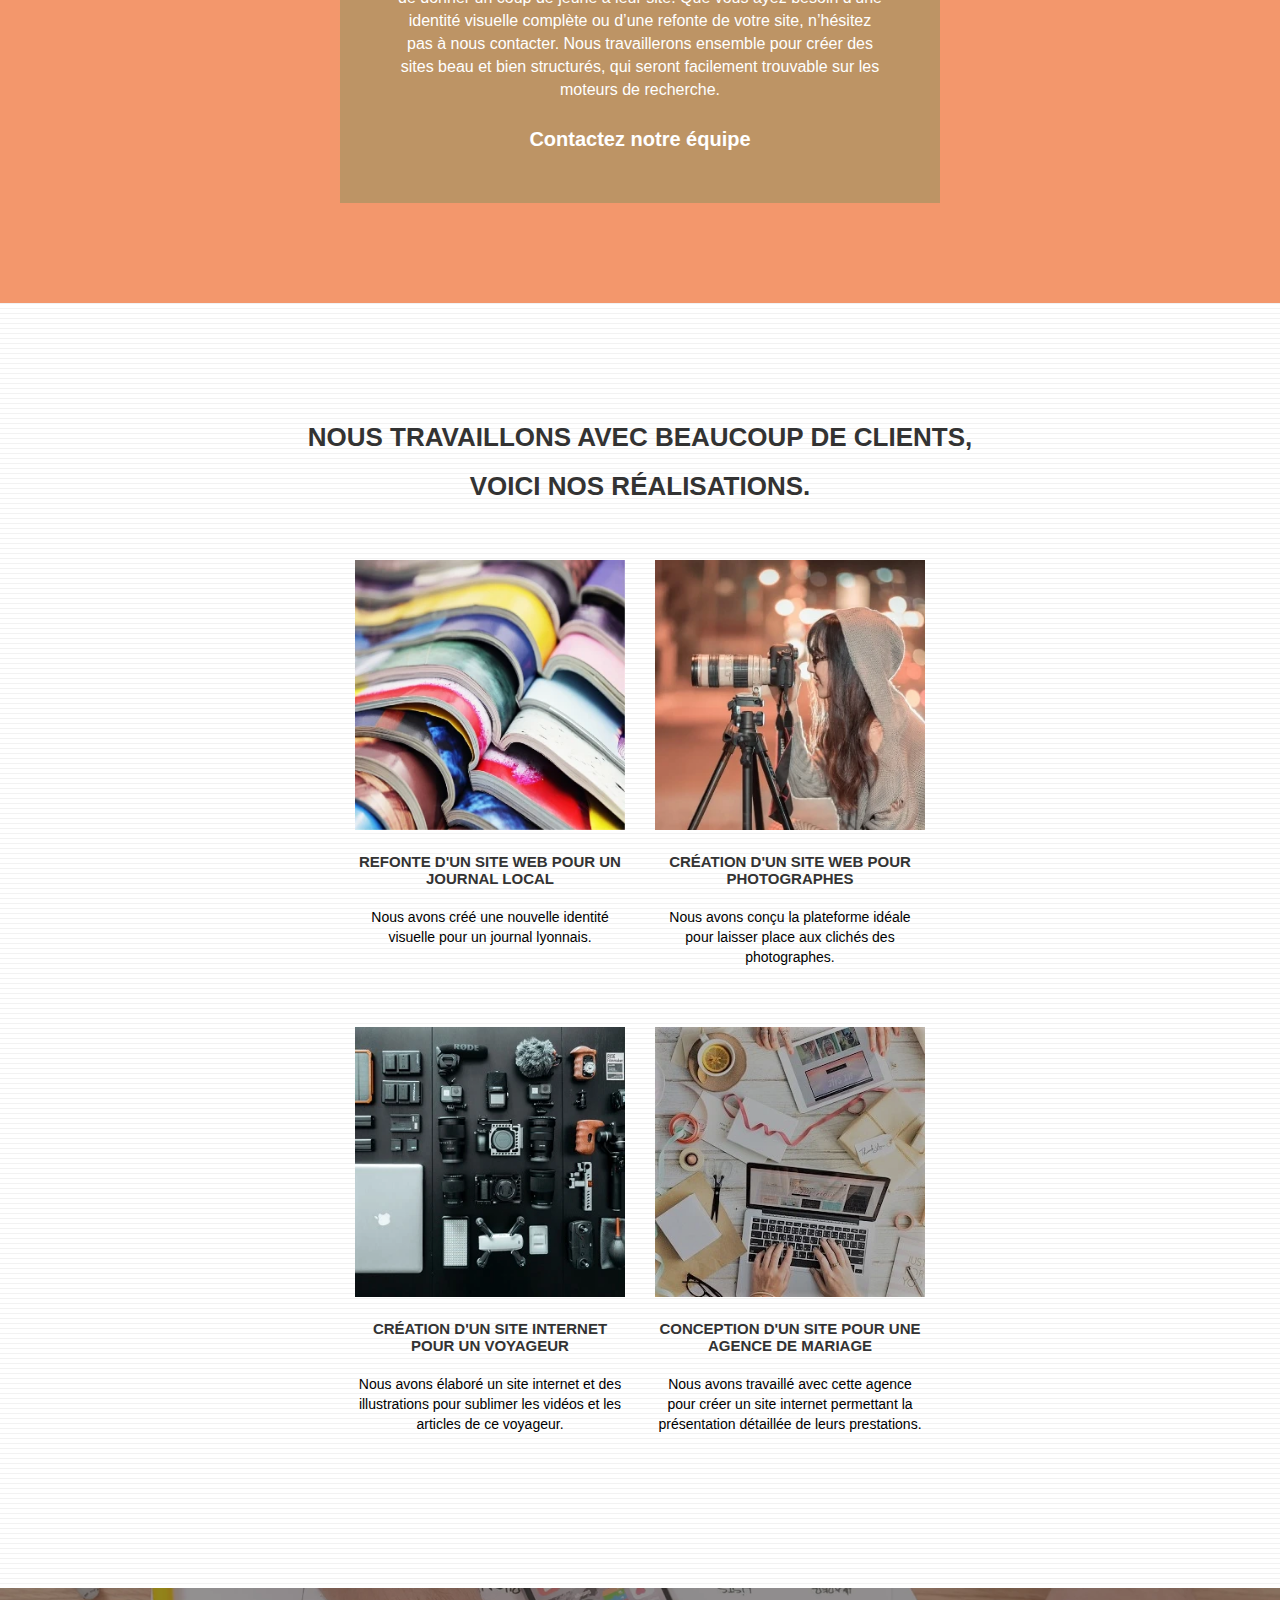
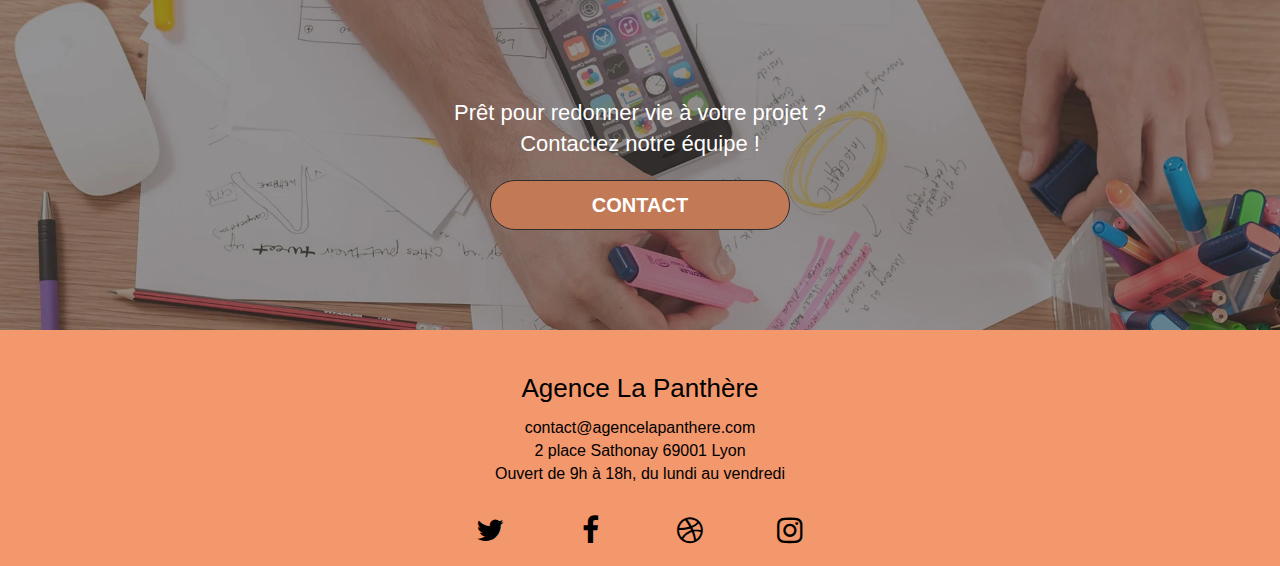
==== commit 146658ab: "refonte index avec modif contrastes" ====
--- a/index.html
+++ b/index.html
@@ -2,15 +2,16 @@
 <html lang="fr-FR">
 <head>
     <meta charset="utf-8">
-	<meta charset="robots" content="index, folow">
+	<meta name="robots" content="index, folow">
 	<!-- Placer url de la page ICI -->
-	<link rel= "canonical"href= "" />
+	<!-- <link rel= "canonical" href= ""> -->
 	<title>La Panthère - Agence de web design à Lyon.</title>
     <meta name="description" content="La Panthère agence, basée à Lyon, Création et refonte de sites web, aide au développement d'entreprise par le web design, la statégie web, et les illustrations">
     <meta name="viewport" content="width=device-width, initial-scale=1.0, viewport-fit=cover">
-	<link rel="shortcut icon" type="image/png" href="img/favicon.jpg">
+	<link rel="shortcut icon" type="image/png" href="./img/favicon.jpg">
     
 <!-- CSS -->
+	<!-- BOOTSTRAP n'est pas à jour -->
 	<link rel="stylesheet" type="text/css" href="./css/bootstrap.css">
 	<link rel="stylesheet" type="text/css" href="./css/font-awesome.css">
 	<link rel="stylesheet" type="text/css" href="./css/et-line.css">
@@ -32,7 +33,7 @@
 				<div class="container bloc-sm">
 					<nav class="navbar row">
 						<div class="navbar-header">
-							<a class="navbar-brand" href="index.html"><img src="img/agence-la-panthere-monochrome.svg" alt=" Logo de l'agence la Panthère de web design à Lyon" height="40" /></a>
+							<a class="navbar-brand" href="index.html"><img src="./img/agence-la-panthere-monochrome.svg" alt=" Logo de l'agence la Panthère de web design à Lyon" height="40"></a>
 							<button id="nav-toggle" type="button" class="ui-navbar-toggle navbar-toggle" data-toggle="collapse" data-target=".navbar-1">
 								<span class="sr-only">Toggle navigation</span><span class="icon-bar"></span><span class="icon-bar"></span><span class="icon-bar"></span>
 							</button>
@@ -62,7 +63,7 @@
 				<div class="container bloc-lg">
 					<div class="row tight-width-whitespace">
 						<div class="col-sm-12">
-							<img src="img/logo.png" class="center-block image-resize-mode" width="100" alt="Agence La Panthère à Lyon, web design et création" />
+							<img src="./img/logo.png" class="center-block image-resize-mode" width="100" alt="Agence La Panthère à Lyon, web design et création">
 							<h1 class="text-center mod-size4">
 								Agence La Panthère
 							</h1>
@@ -159,14 +160,14 @@
 				<div class="container bloc-lg">
 					<div class="row">
 						<div class="col-sm-12 text-center" id="section-projet">
-							<p class="mod-size1">Nous travaillons avec beaucoup de clients,</p>
-							<p class="mod-size1">voici nos réalisations.</p>
+							<h3 class="mod-size2">Nous travaillons avec beaucoup de clients,</h3>
+							<h3 class="mod-size2">voici nos réalisations.</h3>
 							
 						</div>
 					</div>
 					<div class="row tight-width-whitespace portfolio-row">
 						<div class="col-sm-6 center">
-							<a href="#" data-lightbox="img/1.webp" data-gallery-id="gallery-1" data-caption="Refonte d'un site web pour un journal local" data-frame="snapshot-lb"><img src="img/1.webp" alt="Agence la Panthère à Lyon. Refonte d'un site web pour un journal local" class="img-responsive portfolio-thumb" /></a>
+							<a href="#" data-lightbox="./img1.webp" data-gallery-id="gallery-1" data-caption="Refonte d'un site web pour un journal local" data-frame="snapshot-lb"><img src="./img/1.webp" alt="Agence la Panthère à Lyon. Refonte d'un site web pour un journal local" class="img-responsive portfolio-thumb"></a>
 							<h3 class="mg-md text-center">
 								Refonte d'un site web pour un journal local
 							</h3>
@@ -175,7 +176,7 @@
 							</p>
 						</div>
 						<div class="col-sm-6">
-							<a href="#" data-lightbox="img/2.webp" data-gallery-id="gallery-1" data-caption="Création d'un site web pour photographes" data-frame="snapshot-lb"><img src="img/2.webp" class="img-responsive portfolio-thumb" alt="Agence la Panthère à Lyon. Création d'un site web pour photographes" /></a>
+							<a href="#" data-lightbox="./img/2.webp" data-gallery-id="gallery-1" data-caption="Création d'un site web pour photographes" data-frame="snapshot-lb"><img src="./img/2.webp" class="img-responsive portfolio-thumb" alt="Agence la Panthère à Lyon. Création d'un site web pour photographes"></a>
 							<h3 class="mg-md text-center">
 								Création d'un site web pour photographes
 							</h3>
@@ -186,7 +187,7 @@
 					</div>
 					<div class="row tight-width-whitespace portfolio-row">
 						<div class="col-sm-6">
-							<a href="#" data-lightbox="img/3.webp" data-gallery-id="gallery-1" data-caption="Création d'un site internet pour un voyageur" data-frame="snapshot-lb"><img src="img/3.webp" class="img-responsive portfolio-thumb" alt="Agence la Panthère à Lyon. Création d'un site web pour voyageur"/></a>
+							<a href="#" data-lightbox="./img/3.webp" data-gallery-id="gallery-1" data-caption="Création d'un site internet pour un voyageur" data-frame="snapshot-lb"><img src="img/3.webp" class="img-responsive portfolio-thumb" alt="Agence la Panthère à Lyon. Création d'un site web pour voyageur"></a>
 							<h3 class="mg-md text-center">
 								Création d'un site internet pour un voyageur
 							</h3>
@@ -195,7 +196,7 @@
 							</p>
 						</div>
 						<div class="col-sm-6">
-							<a href="#" data-lightbox="img/4.webp" data-gallery-id="gallery-1" data-caption="Conception d'un site pour une agence de mariage" data-frame="snapshot-lb"><img src="img/4.webp" class="img-responsive portfolio-thumb" alt="Agence la Panthère à Lyon. Création d'un site web pour agence de mariage" /></a>
+							<a href="#" data-lightbox="./img/4.webp" data-gallery-id="gallery-1" data-caption="Conception d'un site pour une agence de mariage" data-frame="snapshot-lb"><img src="./img/4.webp" class="img-responsive portfolio-thumb" alt="Agence la Panthère à Lyon. Création d'un site web pour agence de mariage"></a>
 							<h3 class="mg-md text-center">
 								Conception d'un site pour une agence de mariage
 							</h3>
@@ -228,18 +229,19 @@
 
 		<footer>
 			<!-- Footer -->
-			<div class="bloc bgc-atomic-tangerine d-bloc" id="bloc-8">
+			<div class="bloc bgc-atomic-tangerine" id="bloc-8">
 					<div class="container bloc-sm">
 						<div class="row mod-row">
 							<div class="col-sm-12">
-								<p class="text-center tc-black mod-size2">
+								<h2 class="text-center tc-black mod-size2">
 									Agence La Panthère <br>
-								</p>
+								</h2>
 								<p class="text-center tc-black mod-size3">
 									contact@agencelapanthere.com<br>2 place Sathonay 69001 Lyon<br>Ouvert de 9h à 18h, du lundi au vendredi<br>
 								</p>
 								<div class="row row-no-gutters social tc-black flex-row">
 									<div class="col-sm-3">
+										<!-- Remplacer index.html par le bon lien correspondant -->
 										<div class="text-center">
 											<a class="social" href="index.html"><span class="fa fa-twitter icon-md"></span></a>
 										</div>
--- a/css/style.css
+++ b/css/style.css
@@ -198,7 +198,7 @@
 .d-bloc h5 a,
 .d-bloc h6 a,
 .d-bloc p a {
-    color: rgba(255, 255, 255, .6);
+    color: black;
 }
 
 .d-bloc .a-btn:hover,
@@ -719,7 +719,7 @@
 .btn {
     font-family: "helvetica";
     font-weight: 400;
-    color: #575757!important;
+    color: black!important;
 }
 
 a {
